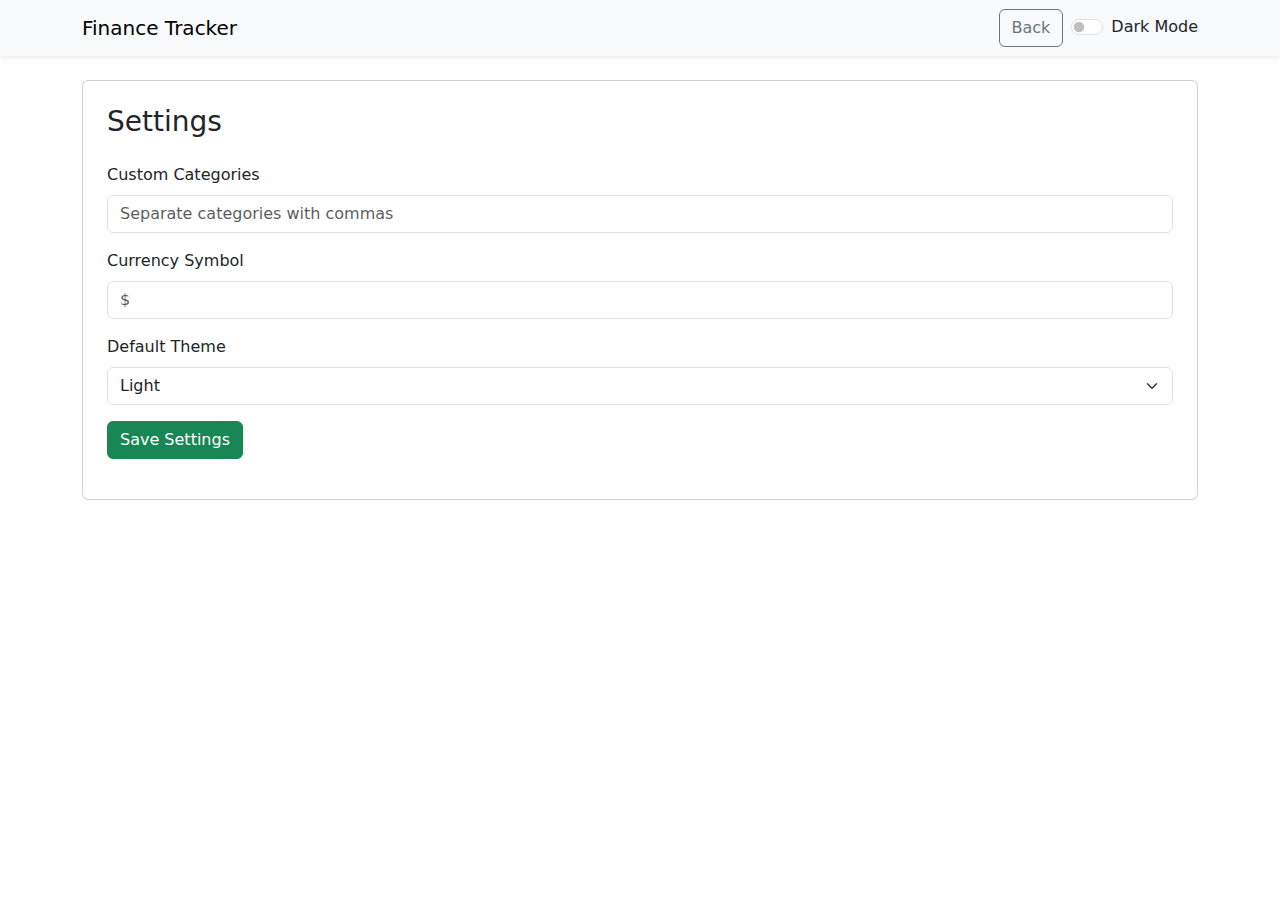
==== settings.html @ 16408f18 "Feature: Add settings page for custom categories, currency, and theme settings" ====
<html lang="en">
  <head>
    <meta charset="UTF-8" />
    <meta name="viewport" content="width=device-width, initial-scale=1" />
    <title>Settings - Finance Tracker</title>
    <link href="https://cdn.jsdelivr.net/npm/bootstrap@5.3.0/dist/css/bootstrap.min.css" rel="stylesheet" />
    <link rel="stylesheet" href="static/css/style.css" />
  </head>
  <body>
    <!-- Navigation Bar -->
    <nav class="navbar navbar-expand-lg navbar-light bg-light shadow-sm">
      <div class="container">
        <a class="navbar-brand" href="index.html">Finance Tracker</a>
        <div class="d-flex align-items-center">
          <a href="index.html" class="btn btn-outline-secondary me-2">Back</a>
          <div class="form-check form-switch">
            <input class="form-check-input" type="checkbox" id="darkModeToggleSettings" title="Toggle Dark Mode" />
            <label class="form-check-label" for="darkModeToggleSettings">Dark Mode</label>
          </div>
        </div>
      </div>
    </nav>

    <div class="container my-4">
      <div class="card p-4">
        <h3 class="mb-4">Settings</h3>
        <form id="settingsForm" novalidate>
          <div class="mb-3">
            <label for="customCategories" class="form-label">Custom Categories</label>
            <input type="text" class="form-control" id="customCategories" placeholder="Separate categories with commas" title="Enter custom categories" />
          </div>
          <div class="mb-3">
            <label for="currency" class="form-label">Currency Symbol</label>
            <input type="text" class="form-control" id="currency" placeholder="$" maxlength="3" title="Enter currency symbol" />
          </div>
          <div class="mb-3">
            <label for="themeSelect" class="form-label">Default Theme</label>
            <select id="themeSelect" class="form-select" title="Choose default theme">
              <option value="light">Light</option>
              <option value="dark">Dark</option>
            </select>
          </div>
          <button type="submit" class="btn btn-success">Save Settings</button>
        </form>
        <div id="settingsAlert" class="alert d-none mt-3" role="alert"></div>
      </div>
    </div>

    <script src="static/js/settings.js"></script>
  </body>
</html>
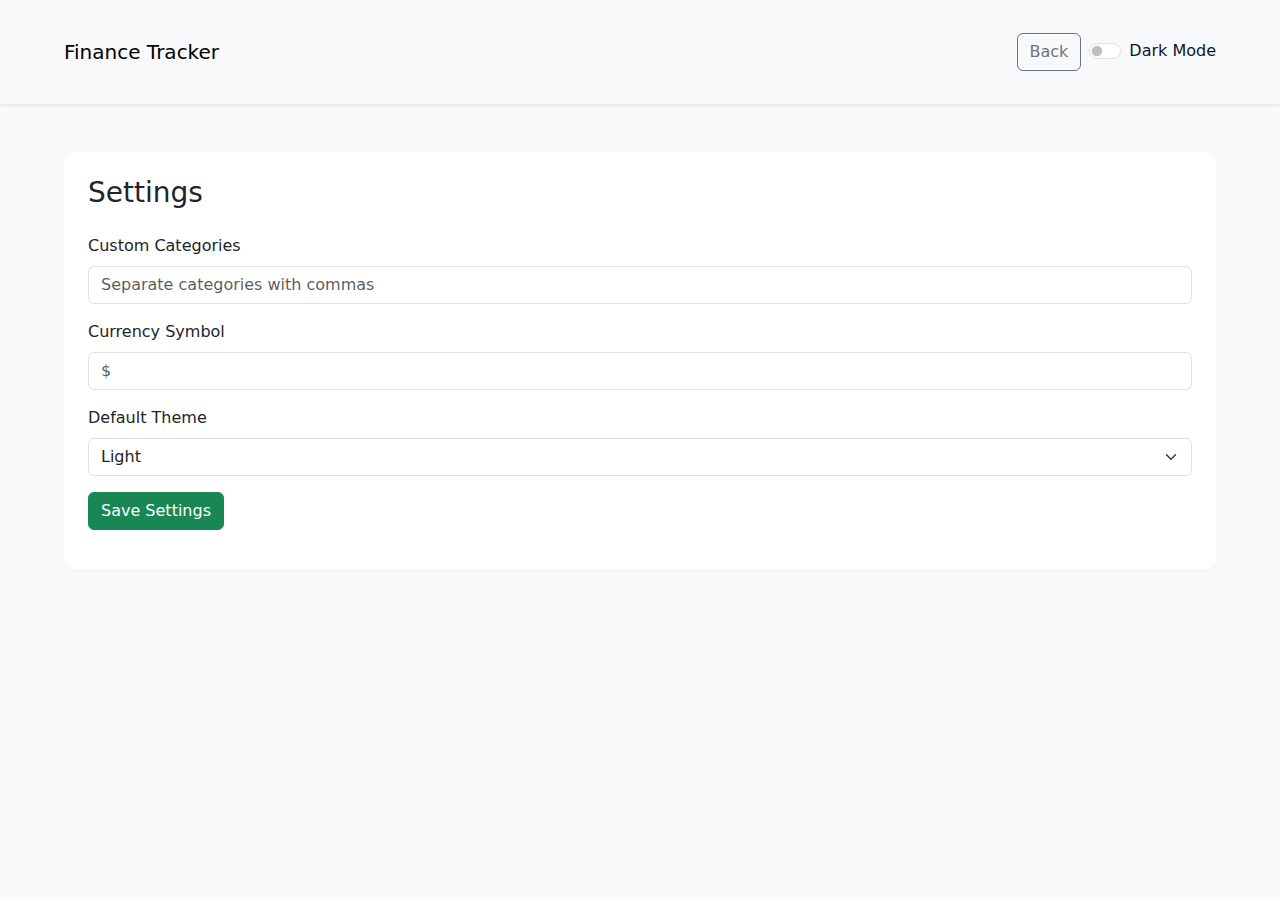
==== commit d9ca9f51: "feat: Add settings page for custom categories, currency, and theme settings" ====
--- a/settings.html
+++ b/settings.html
@@ -48,4 +48,4 @@
 
     <script src="static/js/settings.js"></script>
   </body>
-</html>+</html> --- a/static/css/style.css
+++ b/static/css/style.css
@@ -0,0 +1,50 @@
+:root {
+    /* Modern color palette */
+    --primary-color: #6366f1;    /* Indigo */
+    --primary-dark: #4f46e5;     /* Darker Indigo */
+    --secondary-color: #64748b;  /* Slate */
+    --success-color: #22c55e;    /* Green */
+    --danger-color: #ef4444;     /* Red */
+    --warning-color: #f59e0b;    /* Amber */
+    --background-light: #f8fafc; /* Light gray */
+    --text-primary: #0f172a;     /* Dark slate */
+    --text-secondary: #475569;   /* Medium slate */
+    --shadow-sm: 0 1px 2px rgba(0, 0, 0, 0.05);
+    --shadow-md: 0 4px 6px -1px rgba(0, 0, 0, 0.1);
+    
+    /* Spacing */
+    --spacing-xs: 0.5rem;
+    --spacing-sm: 1rem;
+    --spacing-md: 1.5rem;
+    --spacing-lg: 2rem;
+    
+    /* Transitions */
+    --transition-base: all 0.3s ease;
+  }
+  
+  body {
+    font-family: 'Inter', system-ui, -apple-system, sans-serif;
+    background-color: var(--background-light);
+    color: var(--text-primary);
+    line-height: 1.5;
+  }
+  
+  .container {
+    max-width: 1200px;
+    margin: 0 auto;
+    padding: var(--spacing-md);
+  }
+  
+  .card {
+    background: white;
+    border-radius: 0.75rem;
+    box-shadow: var(--shadow-sm);
+    transition: var(--transition-base);
+    border: none;
+    padding: var(--spacing-md);
+  }
+  
+  .card:hover {
+    box-shadow: var(--shadow-md);
+  }
+  